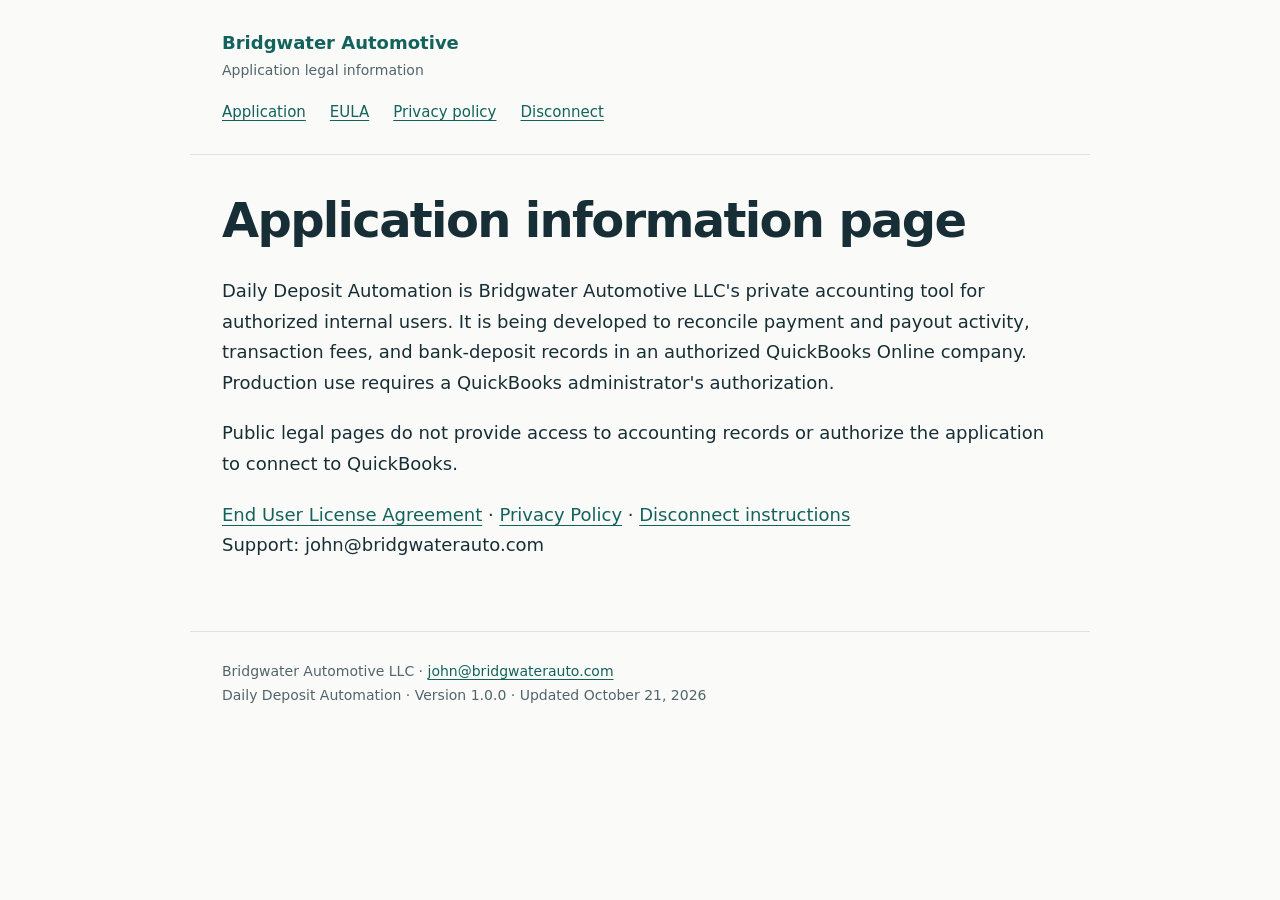
==== public/daily-deposit-automation/index.html @ 542dbce5 "Publish Daily Deposit Automation legal website" ====
<!doctype html><html lang="en"><head><meta charset="utf-8"><meta name="viewport" content="width=device-width,initial-scale=1"><meta name="description" content="Legal information for Bridgwater Automotive LLC's Daily Deposit Automation."><title>Daily Deposit Automation | Bridgwater Automotive</title><link rel="stylesheet" href="../style.css"></head><body><a class="skip" href="#main">Skip to content</a><header><a href="../index.html">Bridgwater Automotive</a><small>Application legal information</small><nav aria-label="Legal navigation"><a href="../daily-deposit-automation/">Application</a><a href="../daily-deposit-automation/eula/">EULA</a><a href="../daily-deposit-automation/privacy/">Privacy policy</a><a href="../daily-deposit-automation/disconnected/">Disconnect</a></nav></header><main id="main"><h1 id="application-information-page">Application information page</h1>
<p>Daily Deposit Automation is Bridgwater Automotive LLC's private accounting tool for authorized internal users. It is being developed to reconcile payment and payout activity, transaction fees, and bank-deposit records in an authorized QuickBooks Online company. Production use requires a QuickBooks administrator's authorization.</p>
<p>Public legal pages do not provide access to accounting records or authorize the application to connect to QuickBooks.</p>
<p><a href="eula/">End User License Agreement</a> · <a href="privacy/">Privacy Policy</a> · <a href="disconnected/">Disconnect instructions</a><br />
Support: john@bridgwaterauto.com</p>
</main><footer>Bridgwater Automotive LLC · <a href="mailto:john@bridgwaterauto.com">john@bridgwaterauto.com</a><br>Daily Deposit Automation · Version 1.0.0 · Updated October 21, 2026</footer></body></html>
---- public/style.css ----
:root{color-scheme:light;--ink:#182e36;--muted:#52656c;--accent:#14625d;--paper:#fafbf8;--line:#dce4df}*{box-sizing:border-box}body{margin:0;background:var(--paper);color:var(--ink);font:18px/1.7 system-ui,-apple-system,Segoe UI,sans-serif}a{color:var(--accent);text-underline-offset:.2em}a:focus-visible{outline:3px solid #bd772e;outline-offset:4px}header,main,footer{max-width:900px;margin:auto;padding:28px 32px}header{border-bottom:1px solid var(--line)}header a{font-weight:700;text-decoration:none}header small{display:block;color:var(--muted);font-size:14px}nav{display:flex;gap:12px 24px;flex-wrap:wrap;margin-top:18px;font-size:15px}nav a{font-weight:500;text-decoration:underline}main{padding-top:38px;padding-bottom:50px}h1{font-size:clamp(32px,5vw,48px);line-height:1.15;letter-spacing:-.035em;margin:0 0 28px}h2{font-size:24px;line-height:1.3;margin:38px 0 12px}p,ul{margin:0 0 20px}li{margin-bottom:8px}footer{border-top:1px solid var(--line);font-size:14px;color:var(--muted)}.eyebrow{font-size:13px;font-weight:700;letter-spacing:.12em;color:var(--accent);text-transform:uppercase}.cards{display:grid;grid-template-columns:repeat(auto-fit,minmax(220px,1fr));gap:16px;margin:28px 0}.card{display:block;border:1px solid var(--line);padding:24px;border-radius:8px;background:white;font-weight:650}.skip{position:absolute;left:-9999px}.skip:focus{left:16px;top:10px;background:white;padding:8px}@media(max-width:550px){header,main,footer{padding-left:22px;padding-right:22px}body{font-size:17px}}
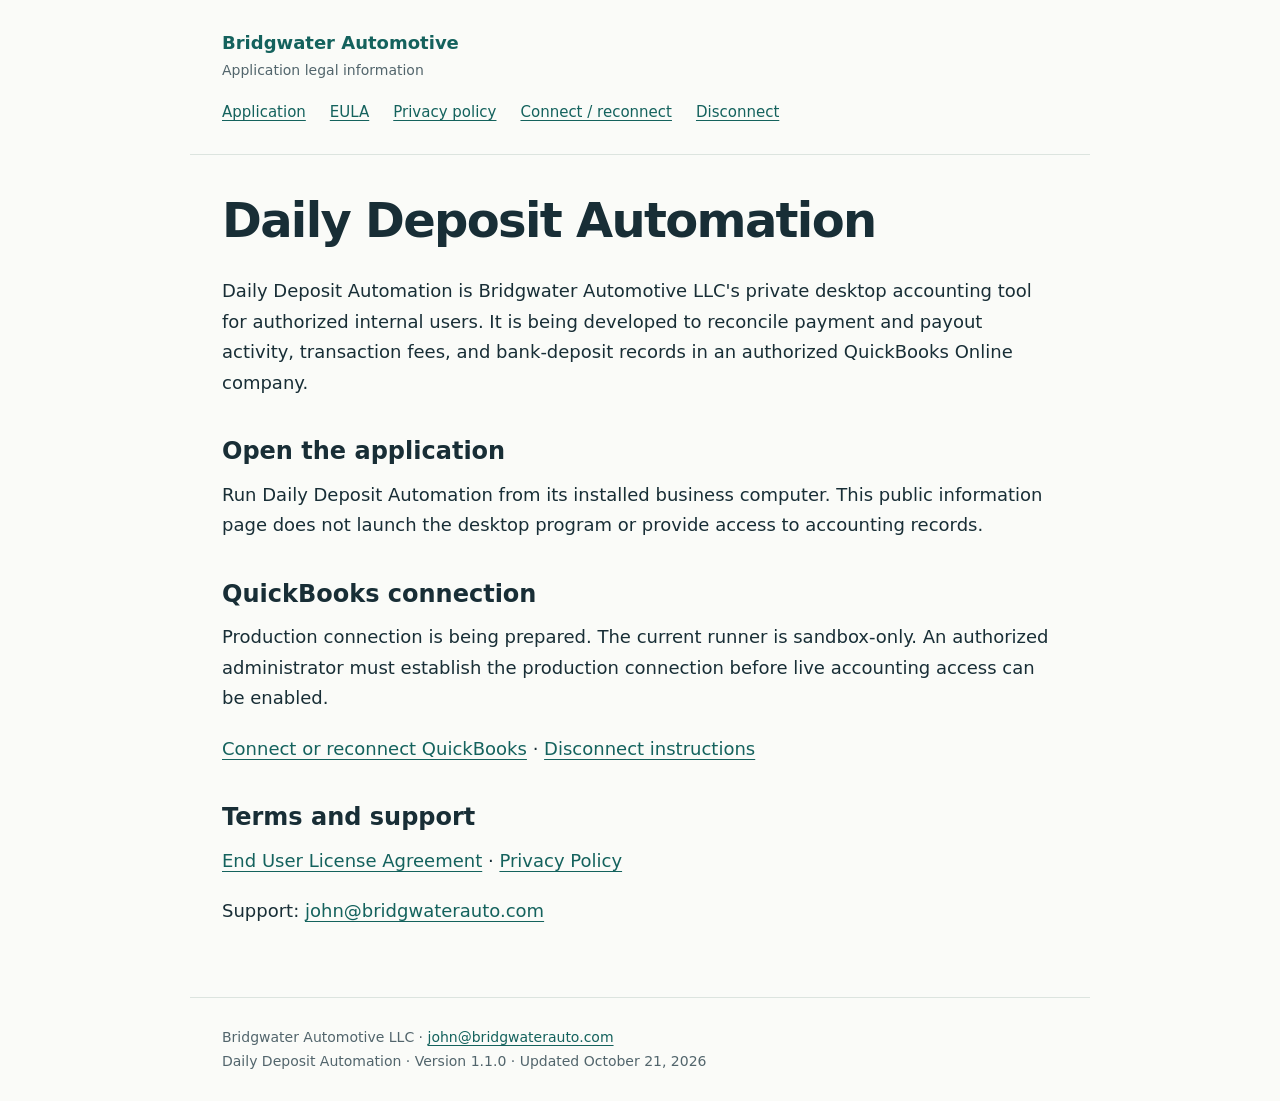
==== commit 2a5c2576: "Add administrator connect and reconnect preparation pages" ====
--- a/public/daily-deposit-automation/index.html
+++ b/public/daily-deposit-automation/index.html
@@ -1,6 +1,11 @@
-<!doctype html><html lang="en"><head><meta charset="utf-8"><meta name="viewport" content="width=device-width,initial-scale=1"><meta name="description" content="Legal information for Bridgwater Automotive LLC's Daily Deposit Automation."><title>Daily Deposit Automation | Bridgwater Automotive</title><link rel="stylesheet" href="../style.css"></head><body><a class="skip" href="#main">Skip to content</a><header><a href="../index.html">Bridgwater Automotive</a><small>Application legal information</small><nav aria-label="Legal navigation"><a href="../daily-deposit-automation/">Application</a><a href="../daily-deposit-automation/eula/">EULA</a><a href="../daily-deposit-automation/privacy/">Privacy policy</a><a href="../daily-deposit-automation/disconnected/">Disconnect</a></nav></header><main id="main"><h1 id="application-information-page">Application information page</h1>
-<p>Daily Deposit Automation is Bridgwater Automotive LLC's private accounting tool for authorized internal users. It is being developed to reconcile payment and payout activity, transaction fees, and bank-deposit records in an authorized QuickBooks Online company. Production use requires a QuickBooks administrator's authorization.</p>
-<p>Public legal pages do not provide access to accounting records or authorize the application to connect to QuickBooks.</p>
-<p><a href="eula/">End User License Agreement</a> · <a href="privacy/">Privacy Policy</a> · <a href="disconnected/">Disconnect instructions</a><br />
-Support: john@bridgwaterauto.com</p>
-</main><footer>Bridgwater Automotive LLC · <a href="mailto:john@bridgwaterauto.com">john@bridgwaterauto.com</a><br>Daily Deposit Automation · Version 1.0.0 · Updated October 21, 2026</footer></body></html>
+<!doctype html><html lang="en"><head><meta charset="utf-8"><meta name="viewport" content="width=device-width,initial-scale=1"><meta name="description" content="Legal information for Bridgwater Automotive LLC's Daily Deposit Automation."><title>Daily Deposit Automation | Bridgwater Automotive</title><link rel="stylesheet" href="../style.css"></head><body><a class="skip" href="#main">Skip to content</a><header><a href="../index.html">Bridgwater Automotive</a><small>Application legal information</small><nav aria-label="Legal navigation"><a href="../daily-deposit-automation/">Application</a><a href="../daily-deposit-automation/eula/">EULA</a><a href="../daily-deposit-automation/privacy/">Privacy policy</a><a href="../daily-deposit-automation/connect/">Connect / reconnect</a><a href="../daily-deposit-automation/disconnected/">Disconnect</a></nav></header><main id="main"><h1 id="daily-deposit-automation">Daily Deposit Automation</h1>
+<p>Daily Deposit Automation is Bridgwater Automotive LLC's private desktop accounting tool for authorized internal users. It is being developed to reconcile payment and payout activity, transaction fees, and bank-deposit records in an authorized QuickBooks Online company.</p>
+<h2 id="open-the-application">Open the application</h2>
+<p>Run Daily Deposit Automation from its installed business computer. This public information page does not launch the desktop program or provide access to accounting records.</p>
+<h2 id="quickbooks-connection">QuickBooks connection</h2>
+<p>Production connection is being prepared. The current runner is sandbox-only. An authorized administrator must establish the production connection before live accounting access can be enabled.</p>
+<p><a href="connect/">Connect or reconnect QuickBooks</a> · <a href="disconnected/">Disconnect instructions</a></p>
+<h2 id="terms-and-support">Terms and support</h2>
+<p><a href="eula/">End User License Agreement</a> · <a href="privacy/">Privacy Policy</a></p>
+<p>Support: <a href="mailto:john@bridgwaterauto.com">john@bridgwaterauto.com</a></p>
+</main><footer>Bridgwater Automotive LLC · <a href="mailto:john@bridgwaterauto.com">john@bridgwaterauto.com</a><br>Daily Deposit Automation · Version 1.1.0 · Updated October 21, 2026</footer></body></html>
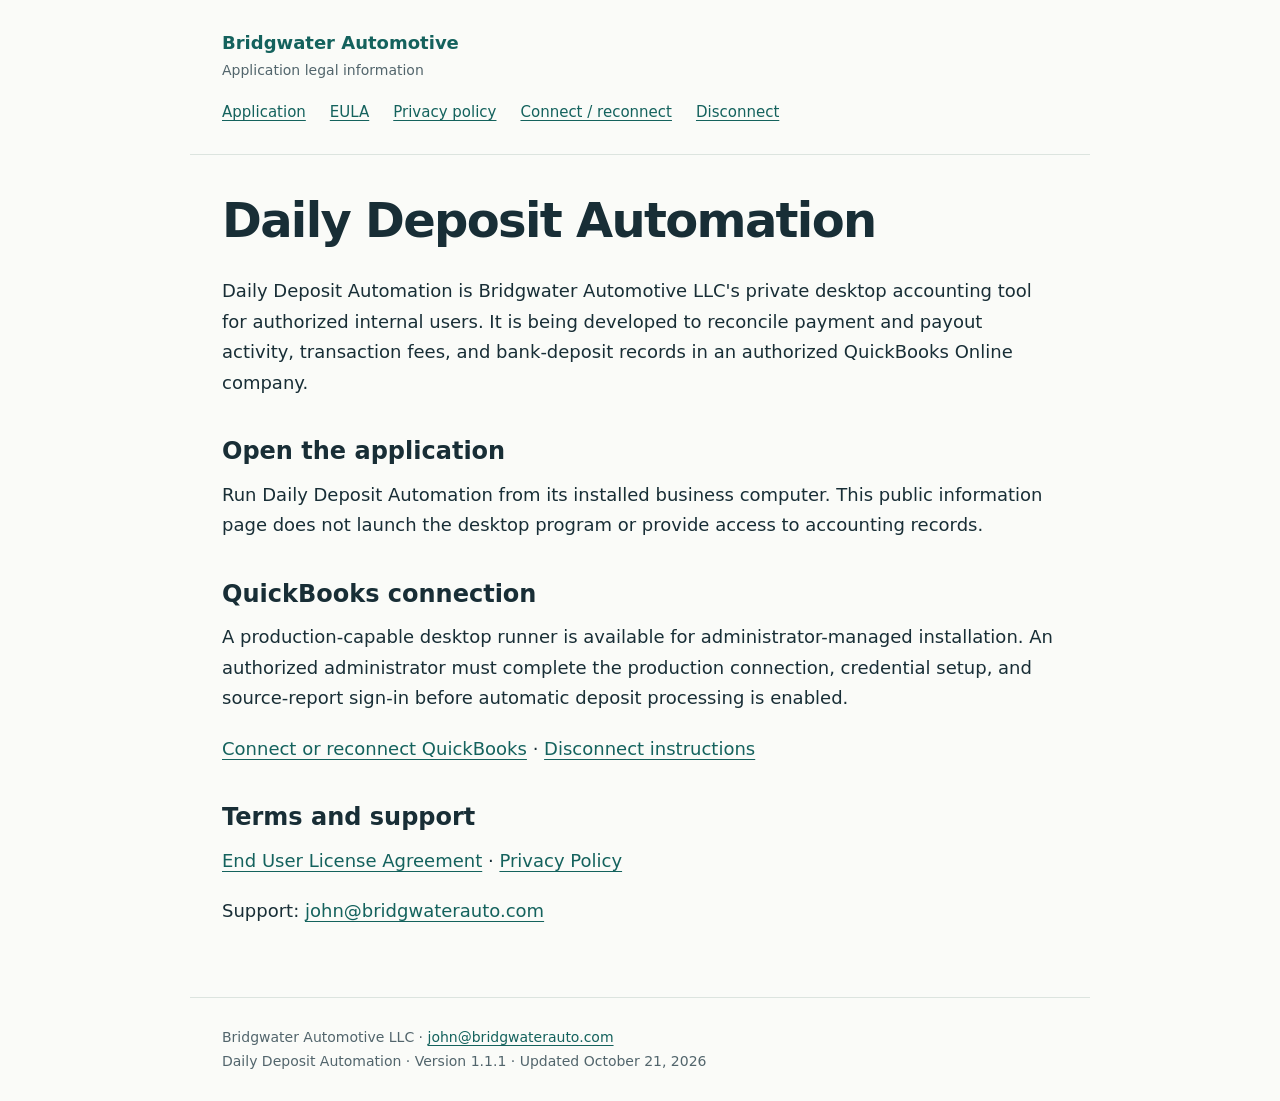
==== commit 5147bb4e: "Describe the production runtime and verify existing HTTPS enforcement" ====
--- a/public/daily-deposit-automation/index.html
+++ b/public/daily-deposit-automation/index.html
@@ -3,9 +3,9 @@
 <h2 id="open-the-application">Open the application</h2>
 <p>Run Daily Deposit Automation from its installed business computer. This public information page does not launch the desktop program or provide access to accounting records.</p>
 <h2 id="quickbooks-connection">QuickBooks connection</h2>
-<p>Production connection is being prepared. The current runner is sandbox-only. An authorized administrator must establish the production connection before live accounting access can be enabled.</p>
+<p>A production-capable desktop runner is available for administrator-managed installation. An authorized administrator must complete the production connection, credential setup, and source-report sign-in before automatic deposit processing is enabled.</p>
 <p><a href="connect/">Connect or reconnect QuickBooks</a> · <a href="disconnected/">Disconnect instructions</a></p>
 <h2 id="terms-and-support">Terms and support</h2>
 <p><a href="eula/">End User License Agreement</a> · <a href="privacy/">Privacy Policy</a></p>
 <p>Support: <a href="mailto:john@bridgwaterauto.com">john@bridgwaterauto.com</a></p>
-</main><footer>Bridgwater Automotive LLC · <a href="mailto:john@bridgwaterauto.com">john@bridgwaterauto.com</a><br>Daily Deposit Automation · Version 1.1.0 · Updated October 21, 2026</footer></body></html>
+</main><footer>Bridgwater Automotive LLC · <a href="mailto:john@bridgwaterauto.com">john@bridgwaterauto.com</a><br>Daily Deposit Automation · Version 1.1.1 · Updated October 21, 2026</footer></body></html>
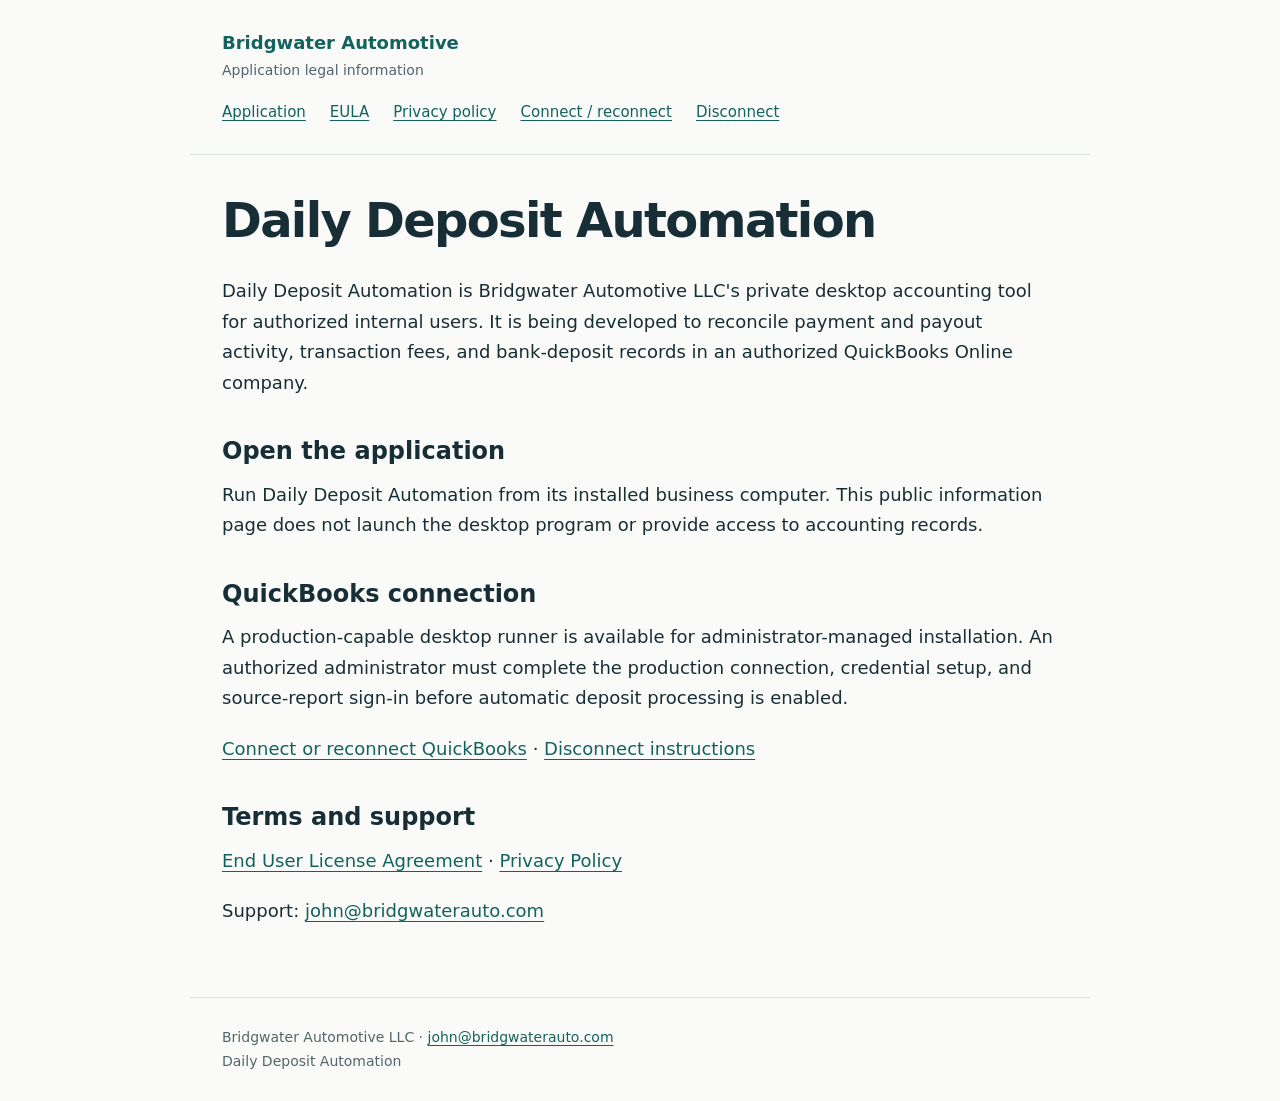
==== commit 163cae15: "Remove application release labels from public legal pages" ====
--- a/public/daily-deposit-automation/index.html
+++ b/public/daily-deposit-automation/index.html
@@ -8,4 +8,4 @@
 <h2 id="terms-and-support">Terms and support</h2>
 <p><a href="eula/">End User License Agreement</a> · <a href="privacy/">Privacy Policy</a></p>
 <p>Support: <a href="mailto:john@bridgwaterauto.com">john@bridgwaterauto.com</a></p>
-</main><footer>Bridgwater Automotive LLC · <a href="mailto:john@bridgwaterauto.com">john@bridgwaterauto.com</a><br>Daily Deposit Automation · Version 1.1.1 · Updated October 21, 2026</footer></body></html>
+</main><footer>Bridgwater Automotive LLC · <a href="mailto:john@bridgwaterauto.com">john@bridgwaterauto.com</a><br>Daily Deposit Automation</footer></body></html>
